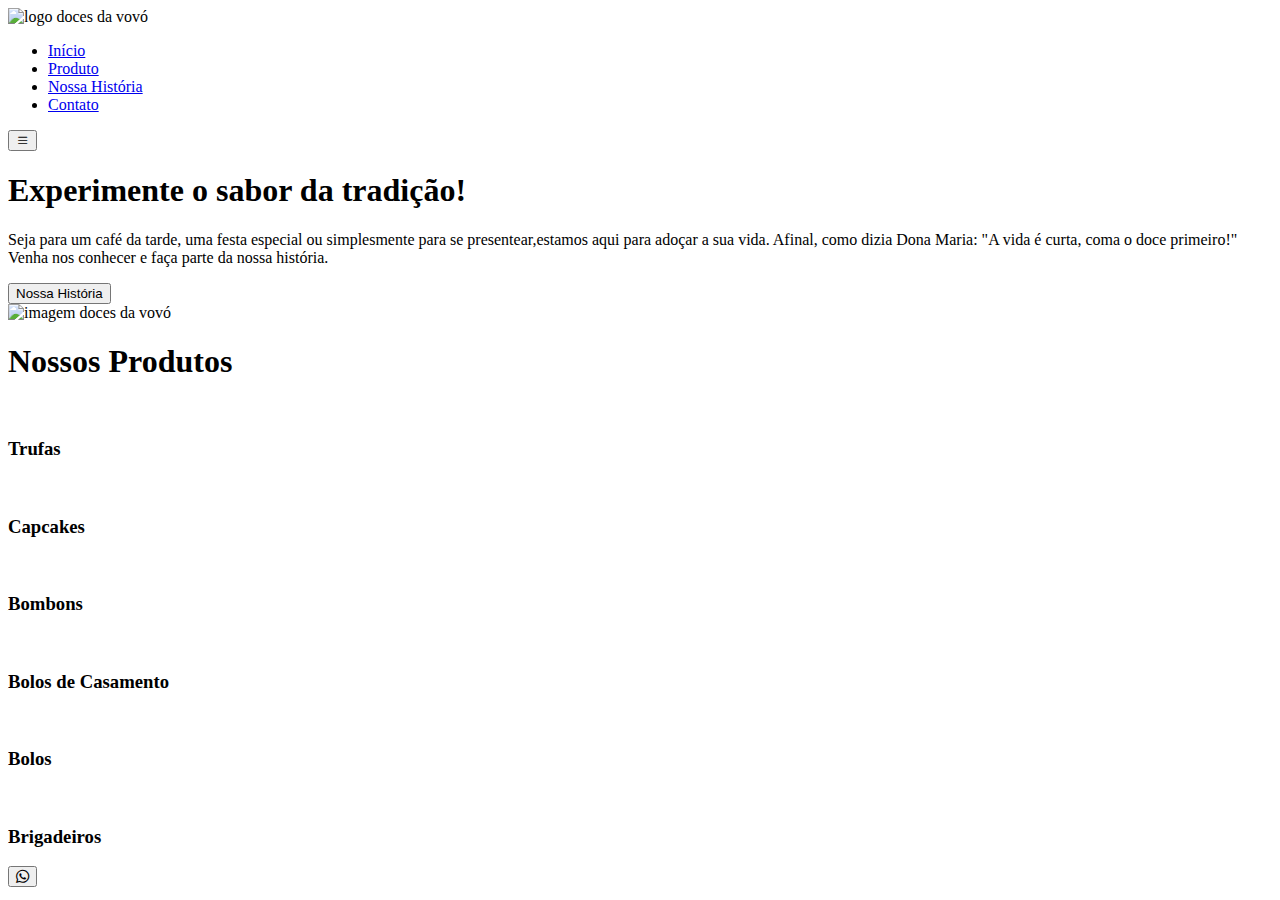
==== index.html @ 06bef93b "validação do formulario" ====
<!DOCTYPE html>
<html lang="pt-br">

<head>
    <meta charset="UTF-8">
    <meta name="viewport" content="width=device-width, initial-scale=1.0">
    <link rel="stylesheet" href="https://cdn.jsdelivr.net/npm/bootstrap-icons@1.11.3/font/bootstrap-icons.min.css">
    <link href="https://fonts.googleapis.com/css2?family=Carattere&display=swap" rel="stylesheet">
    <link
        href="https://fonts.googleapis.com/css2?family=Carattere&family=Cardo:ital,wght@0,400;0,700;1,400&display=swap"
        rel="stylesheet">
    <link rel="stylesheet" href="/doces-da-vovo/css/header.css">
    <link rel="stylesheet" href="/doces-da-vovo/css/index.css">
    <title>Doces da Vovó</title>
</head>

<body>

    <header>
        <img src="/doces-da-vovo/assets/logo3.png" alt="logo doces da vovó">
        <ul class="menu">
            <li><a href="/doces-da-vovo/index.html">Início</a></li>
            <li><a href="/doces-da-vovo/#produto">Produto</a></li>
            <li><a href="/doces-da-vovo/pages/historia.html">Nossa História</a></li>
            <li><a href="/doces-da-vovo/pages/contato.html">Contato</a></li>
        </ul>
        <button onclick="trocarMenu()"><i id="icon" class="bi bi-list"></i></button>
    </header>

    <main>
        <section class="mkt">
            <div class="mkt-box">
                <h1 class="mkt-titulo">Experimente o sabor da tradição!</h1>
                <p class="mkt-text">
                    Seja para um café da tarde, uma festa especial ou simplesmente para se presentear,estamos aqui para
                    adoçar
                    a sua vida. Afinal, como dizia Dona Maria:
                    "A vida é curta, coma o doce primeiro!"
                    Venha nos conhecer e faça parte da nossa história.</p>
                <button class="btn mkt-btn">Nossa História</button>
            </div>
            <img src="https://media-cdn.tripadvisor.com/media/photo-s/02/a2/93/8e/getlstd-property-photo.jpg"
                alt="imagem doces da vovó" srcset="" class="mkt-img">
        </section>

        <h1 class="titulo">Nossos Produtos</h1>

        <section class="card">
            <div class="card-produto" id="produto">

                <img src="/doces-da-vovo/assets/doces.jpg" alt="" srcset="">
                <h3 class="card-titulo">Trufas</h3>


                <div class="card-produto_back">

                    <!--  <p class="card-text">Lorem, ipsum dolor sit amet consectetur adipisicing elit. Assumenda aperiam
                        soluta
                        debitis nihil quasi aliquid aspernatur quia placeat similique provident impedit porro deserunt,
                        saepe officiis harum molestias repellendus sit magnam!
                    </p>-->
                </div>
            </div>
            <div class="card-produto">
                <img src="/doces-da-vovo/assets/doces 3.jpg" alt="" srcset="">

                <h3 class="card-titulo">Capcakes</h3>
            </div>
            <div class="card-produto">
                <img src="/doces-da-vovo/assets/doces 2.jpg" alt="" srcset="">

                <h3 class="card-titulo">Bombons</h3>
            </div>

            <div class="card-produto"><img src="/doces-da-vovo/assets/doces4.jpg" alt="" srcset="">
                <h3 class="card-titulo">Bolos de Casamento</h3>
            </div>
            <div class="card-produto"><img src="/doces-da-vovo/assets/doces5.jpg" alt="" srcset="">
                <h3 class="card-titulo">Bolos</h3>
            </div>
            <div class="card-produto"><img src="/doces-da-vovo/assets/doces1.jpg" alt="" srcset="">
                <h3 class="card-titulo">Brigadeiros</h3>
            </div>
        </section>

        <button class="btn-zap"><i class="bi bi-whatsapp"></i></button>

    </main>



    <footer><!-- 
        <div class="footer-icon">
            <i class="bi bi-instagram"></i>
            <i class="bi bi-whatsapp"></i>
            <i class="bi bi-twitter-x"></i>
        </div>
        <ul class="footer-menu">
            <li><a href="index.html">Início</a></li>
            <li><a href="#produto">Produto</a></li>
            <li><a href="pages/historia.html">Nossa História</a></li>
            <li><a href="pages/contato.html">Contato</a></li>
        </ul>
        <h5>Todos os direitos reservados.</h5>
 -->

    </footer>
    <script src="/doces-da-vovo/js/header.js"></script>
</body>

</html>
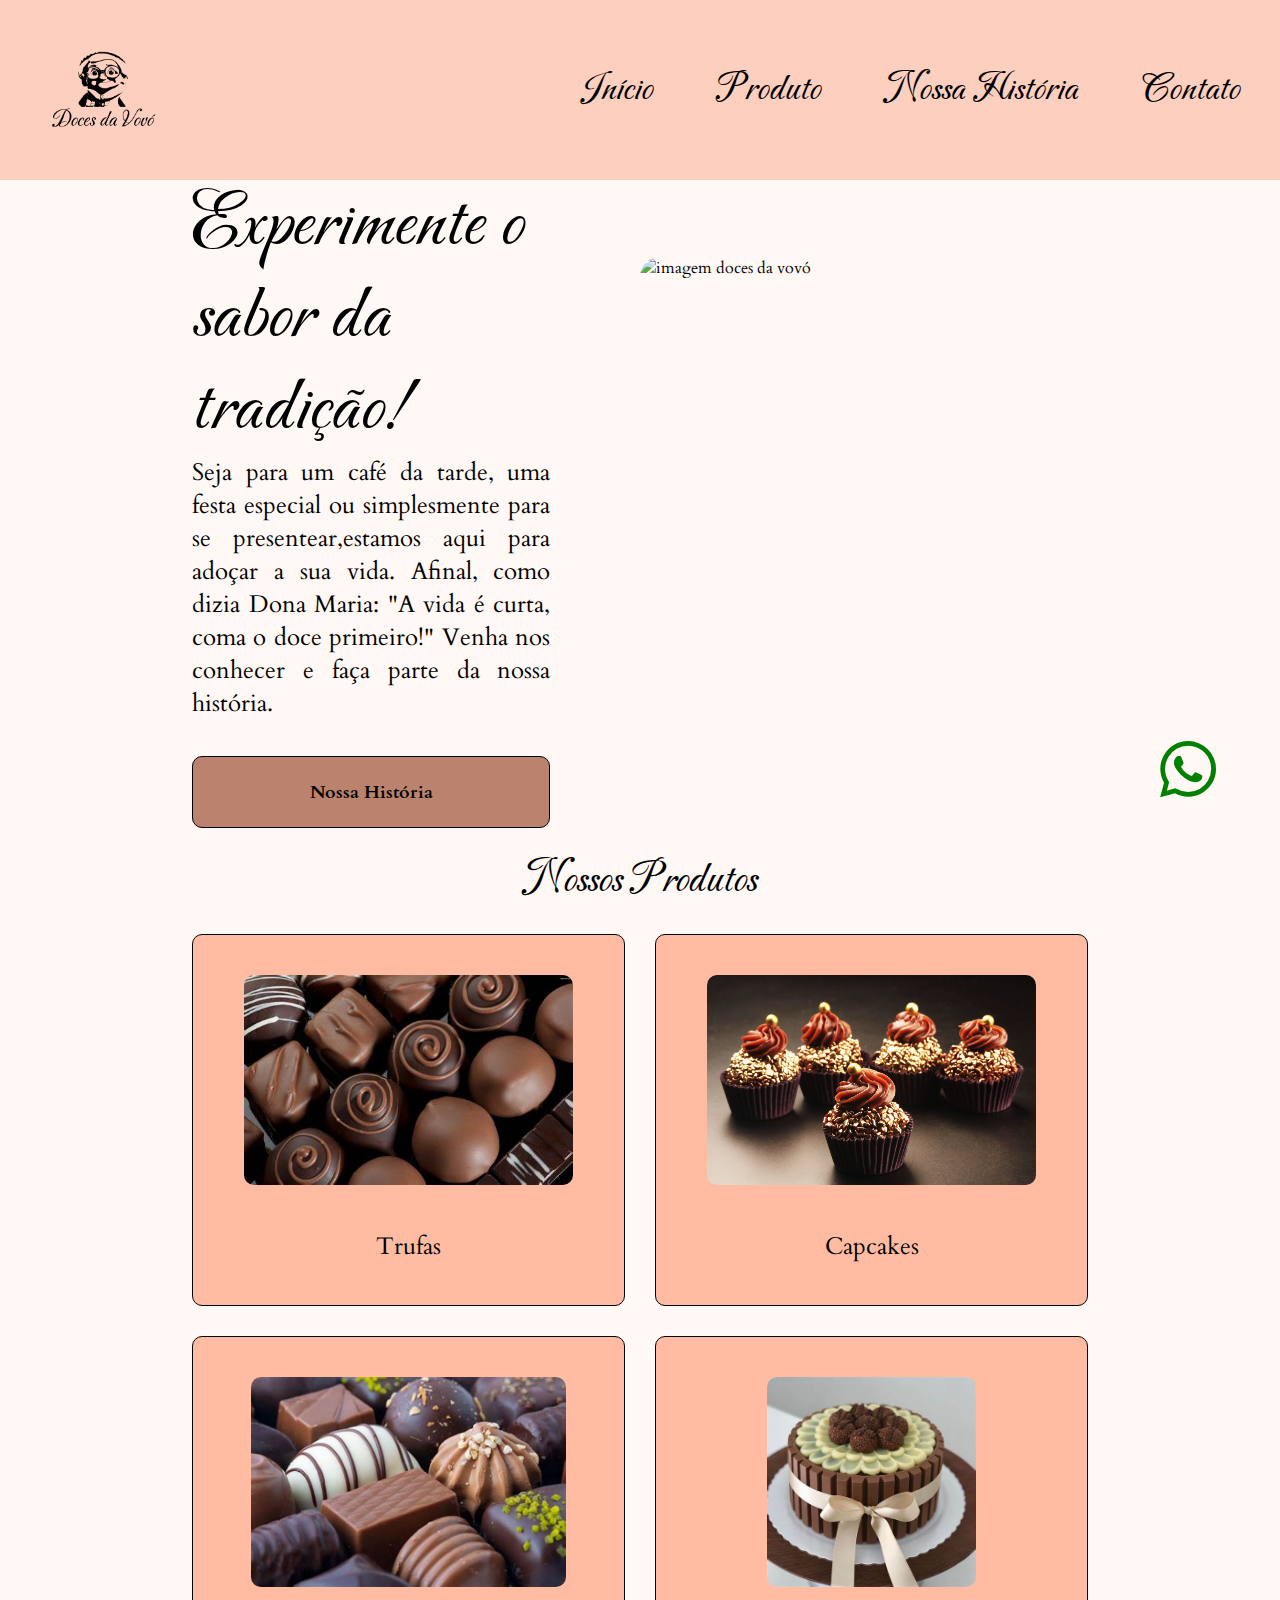
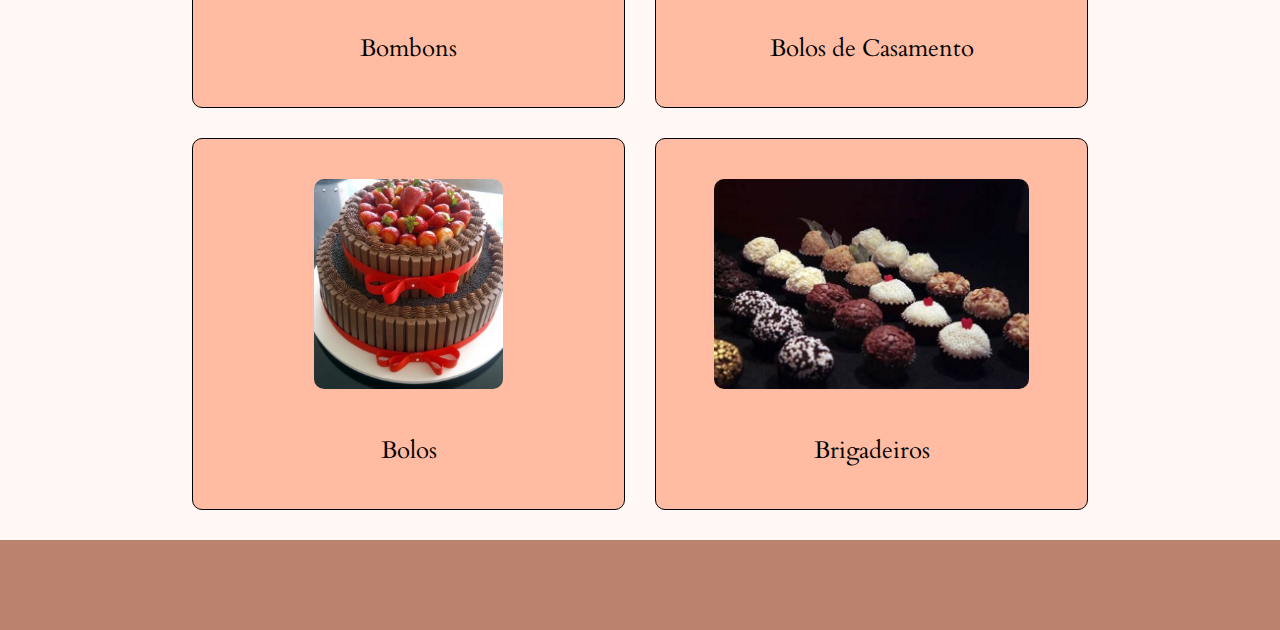
==== commit 4f40085e: "mudança de pasta p xampp" ====
--- a/index.html
+++ b/index.html
@@ -9,26 +9,27 @@
     <link
         href="https://fonts.googleapis.com/css2?family=Carattere&family=Cardo:ital,wght@0,400;0,700;1,400&display=swap"
         rel="stylesheet">
-    <link rel="stylesheet" href="/doces-da-vovo/css/header.css">
-    <link rel="stylesheet" href="/doces-da-vovo/css/index.css">
+    <link rel="stylesheet" href="/css/header.css">
+    <link rel="stylesheet" href="/css/index.css">
+    <link rel="shortcut icon" href="/assets/logo3.png" type="image/x-icon">
     <title>Doces da Vovó</title>
 </head>
 
 <body>
 
     <header>
-        <img src="/doces-da-vovo/assets/logo3.png" alt="logo doces da vovó">
+        <img src="/assets/logo3.png" alt="logo doces da vovó">
         <ul class="menu">
-            <li><a href="/doces-da-vovo/index.html">Início</a></li>
-            <li><a href="/doces-da-vovo/#produto">Produto</a></li>
-            <li><a href="/doces-da-vovo/pages/historia.html">Nossa História</a></li>
-            <li><a href="/doces-da-vovo/pages/contato.html">Contato</a></li>
+            <li><a href="/index.html">Início</a></li>
+            <li><a href="/#produto">Produto</a></li>
+            <li><a href="/pages/historia.html">Nossa História</a></li>
+            <li><a href="/pages/contato.html">Contato</a></li>
         </ul>
         <button onclick="trocarMenu()"><i id="icon" class="bi bi-list"></i></button>
     </header>
 
     <main>
-        <section class="mkt">
+        <section class="mkt reverso-coluna_sm">
             <div class="mkt-box">
                 <h1 class="mkt-titulo">Experimente o sabor da tradição!</h1>
                 <p class="mkt-text">
@@ -48,7 +49,7 @@
         <section class="card">
             <div class="card-produto" id="produto">
 
-                <img src="/doces-da-vovo/assets/doces.jpg" alt="" srcset="">
+                <img src="/assets/doces.jpg" alt="" srcset="">
                 <h3 class="card-titulo">Trufas</h3>
 
 
@@ -62,23 +63,23 @@
                 </div>
             </div>
             <div class="card-produto">
-                <img src="/doces-da-vovo/assets/doces 3.jpg" alt="" srcset="">
+                <img src="/assets/doces 3.jpg" alt="" srcset="">
 
                 <h3 class="card-titulo">Capcakes</h3>
             </div>
             <div class="card-produto">
-                <img src="/doces-da-vovo/assets/doces 2.jpg" alt="" srcset="">
+                <img src="/assets/doces 2.jpg" alt="" srcset="">
 
                 <h3 class="card-titulo">Bombons</h3>
             </div>
 
-            <div class="card-produto"><img src="/doces-da-vovo/assets/doces4.jpg" alt="" srcset="">
+            <div class="card-produto"><img src="/assets/doces4.jpg" alt="" srcset="">
                 <h3 class="card-titulo">Bolos de Casamento</h3>
             </div>
-            <div class="card-produto"><img src="/doces-da-vovo/assets/doces5.jpg" alt="" srcset="">
+            <div class="card-produto"><img src="/assets/doces5.jpg" alt="" srcset="">
                 <h3 class="card-titulo">Bolos</h3>
             </div>
-            <div class="card-produto"><img src="/doces-da-vovo/assets/doces1.jpg" alt="" srcset="">
+            <div class="card-produto"><img src="/assets/doces1.jpg" alt="" srcset="">
                 <h3 class="card-titulo">Brigadeiros</h3>
             </div>
         </section>
@@ -105,7 +106,7 @@
  -->
 
     </footer>
-    <script src="/doces-da-vovo/js/header.js"></script>
+    <script src="/js/header.js"></script>
 </body>
 
 </html>--- a/css/header.css
+++ b/css/header.css
@@ -0,0 +1,98 @@
+* {
+    margin: 0;
+    padding: 0;
+    font-family: "Cardo", serif;
+    font-weight: 400;
+    font-style: normal;
+
+    scroll-behavior: smooth;
+}
+p{
+    font-size: 1.5rem;
+}
+header {
+    display: flex;
+    justify-content: space-between;
+    align-items: center;
+
+    height: 20vh;
+    width: 100%;
+
+    background-color:#FCCFBE;
+
+    position: sticky;
+    top: 0;
+    z-index: 999;
+}
+
+header>img {
+    width: 10%;
+    height: auto;
+    padding-left: 40px;
+}
+
+.menu {
+    display: flex;
+    flex-direction: row;
+    gap: 5vw;
+    list-style: none;
+    padding-right: 40px;
+}
+
+.menu a {
+    color:#000000;
+    text-decoration: none;
+    font-size: 2.5rem;
+    font-family: "Carattere", cursive;
+    font-weight: 400;
+    font-style: normal;
+
+    &:hover {
+        transition: 0.2s ease;
+        font-size: 2rem;
+    }
+}
+
+header>button {
+    display: none;
+    font-size: 3rem;
+    color: #000000;
+    border: none;
+    background-color: transparent;
+    padding-right: 40px;
+}
+
+@media (min-width:300px) and (max-width:800px) {
+    header{
+        height: 10vh;
+    }
+    .menu {
+        display: none;
+        height: auto;
+    }
+
+    .menu.active {
+        display: flex;
+        flex-direction: column;
+        justify-content: flex-start;
+        align-items: center;
+
+        position: fixed;
+        top:10vh;
+        width: 100%;
+        height: 100%;
+        background-color: #FCCFBE;
+        z-index: 1000;
+
+    }
+    header>img {
+        min-width: 20%;
+        height: auto;
+
+    }
+
+    header>button {
+        display: block;
+        z-index: 1001;
+    }
+}--- a/css/index.css
+++ b/css/index.css
@@ -0,0 +1,296 @@
+main {
+    padding: 0 15vw;
+    height: 100%;
+    display: flex;
+    justify-content: center;
+    flex-direction: column;
+    background-color: #fff8f4;
+
+}
+
+.mkt {
+    display: flex;
+    align-items: center;
+    flex-wrap: wrap;
+    flex-direction: row;
+    width: 100%;
+    height: 100%;
+    gap: 10%;
+}
+
+.mkt-box {
+    display: flex;
+    flex-direction: column;
+    flex-wrap: wrap;
+    gap: 10%;
+    width: 40%;
+    height: 80%;
+    padding: 0;
+    margin: 0;
+}
+
+.mkt-titulo {
+    font-size: 5rem;
+    font-family: "Carattere", cursive;
+    font-weight: 400;
+}
+
+.mkt-text {
+    font-size: 1.5rem;
+    text-align: justify;
+    word-wrap: break-word;
+}
+
+.mkt-btn {
+    max-width: 40vw;
+    height: 8vh;
+    margin-top: 4vh;
+    background-color: #bb826d;
+    border: 0.5px solid black;
+    border-radius: 10px;
+    font-size: large;
+    font-weight: bold;
+
+    &:hover {
+        transition: 0.3s ease;
+        background-color: #FFBCA2;
+        color: black;
+    }
+}
+
+.mkt-img {
+    width: 45%;
+    height: 60vh;
+    border-radius: 20px;
+    margin-top: 5vh;
+
+}
+
+.titulo {
+    width: 100%;
+    font-size: 2.8rem;
+    text-align: center;
+    margin: 3% 0;
+    font-family: "Carattere", cursive;
+    font-weight: 400;
+    font-style: normal;
+}
+
+.card {
+    display: flex;
+    justify-content: center;
+    align-items: center;
+    flex-direction: row;
+    flex-wrap: wrap;
+    gap: 30px;
+    width: 100%;
+    height: 100%;
+    margin-bottom: 30px;
+
+}
+
+.card-produto {
+    width: 250px;
+    height: 350px;
+    background-color: #FFBCA2;
+    border: 1px solid black;
+    border-radius: 10px;
+    flex: 30%;
+
+    display: flex;
+    flex-direction: column;
+    align-items: center;
+    gap: 5vh;
+    padding: 10px;
+
+    position: relative;
+    transition: transform 0.8s;
+
+    &:hover {
+        
+        
+    }
+
+}
+
+.card-produto_back:hover {
+    opacity: 10;
+    z-index: 10;
+    background-color: #bb826d;
+
+}
+
+.card-produto>img {
+    max-width: 80%;
+    min-height: 60%;
+    margin-top: 30px;
+    border-radius: 10px;
+}
+
+.card-titulo {
+    width: 100%;
+    height: 100%;
+    font-size: 1.5rem;
+    text-align: center;
+    word-wrap: break-word;
+
+}
+
+.card-text {
+    width: 100%;
+    height: 100%;
+    font-size: 1.2rem;
+    text-align: center;
+    word-wrap: break-word;
+
+    &:hover {
+        display: flex;
+        color: red;
+    }
+}
+
+
+.missao{
+    align-self: center;
+    width: 80%;
+    height: 100%;
+    text-align: center;
+    padding: 5vw;
+
+}
+
+.card-produto p{
+    text-align: center;
+}
+
+.btn-zap {
+    border: none;
+    background-color: transparent;
+    font-size: 3.5rem;
+    color: green;
+    text-align: end;
+
+
+    position: fixed;
+    right: 5%;
+    bottom: 10%;
+
+    animation-name: btnZap;
+    animation-duration: 3s;
+    animation-iteration-count: infinite;
+}
+
+@keyframes btnZap {
+    0% {
+        font-size: 4rem;
+    }
+
+    50% {
+        font-size: 4.8rem;
+    }
+
+}
+
+footer {
+    width: 100%;
+    height: 10vh;
+    background-color: #bb826d;
+
+    display: flex;
+    align-items: center;
+    flex-wrap: wrap;
+    flex-direction: column;
+    gap: 10px;
+    justify-content:end;
+    align-items: center;
+
+}
+.footer-icon .bi{
+    margin-left: 10px;
+}
+.footer-menu {
+    display: flex;
+    align-items: center;
+    flex-wrap: wrap;
+    flex-direction: row;
+    justify-content: space-around;
+    gap: 50px;
+    list-style: none;
+}
+
+.footer-menu a {
+    color: #000000;
+    text-decoration: none;
+    font-size: 1.5rem;
+    font-family: "Carattere", cursive;
+    font-weight: 400;
+    font-style: normal;
+
+    &:hover {
+        transition: 0.2s ease;
+        font-size: 2rem;
+    }
+}
+footer h5{
+    width: 100%;
+    text-align: center;
+    background-color: #000000;
+    color: #ffffff;
+}
+
+@media (min-width:300px) and (max-width:800px) {
+    main {
+        padding: 3vw;
+        height: 100%;
+
+    }
+    .reverso-coluna_sm{
+        flex-direction: column-reverse;
+    }
+    .mkt {
+        flex-wrap: wrap;
+        width: 100%;
+        height: 100%;
+        gap: 5px;
+
+    }
+
+    .mkt-box {
+        width: 100%;
+        max-height: 55%;
+        margin-bottom: 6vh;
+    }
+
+    .mkt-titulo {
+        text-align: center;
+        font-size: 2.8rem;
+        word-wrap: break-word;
+    }
+
+    .mkt-btn {
+        align-self: center;
+        width: 60vw;
+    }
+
+    .mkt-img {
+        width: 100%;
+        height: 30%;
+
+    }
+
+
+    .card{
+        gap: 2vw;
+    }
+    .card-produto{
+        max-height: 60%; 
+    }
+    .card-produto>img {
+        max-width: 90%;
+        max-height: 90%;
+        margin-top: 5%;
+    }
+}
+.missao{
+    width: 100%;
+}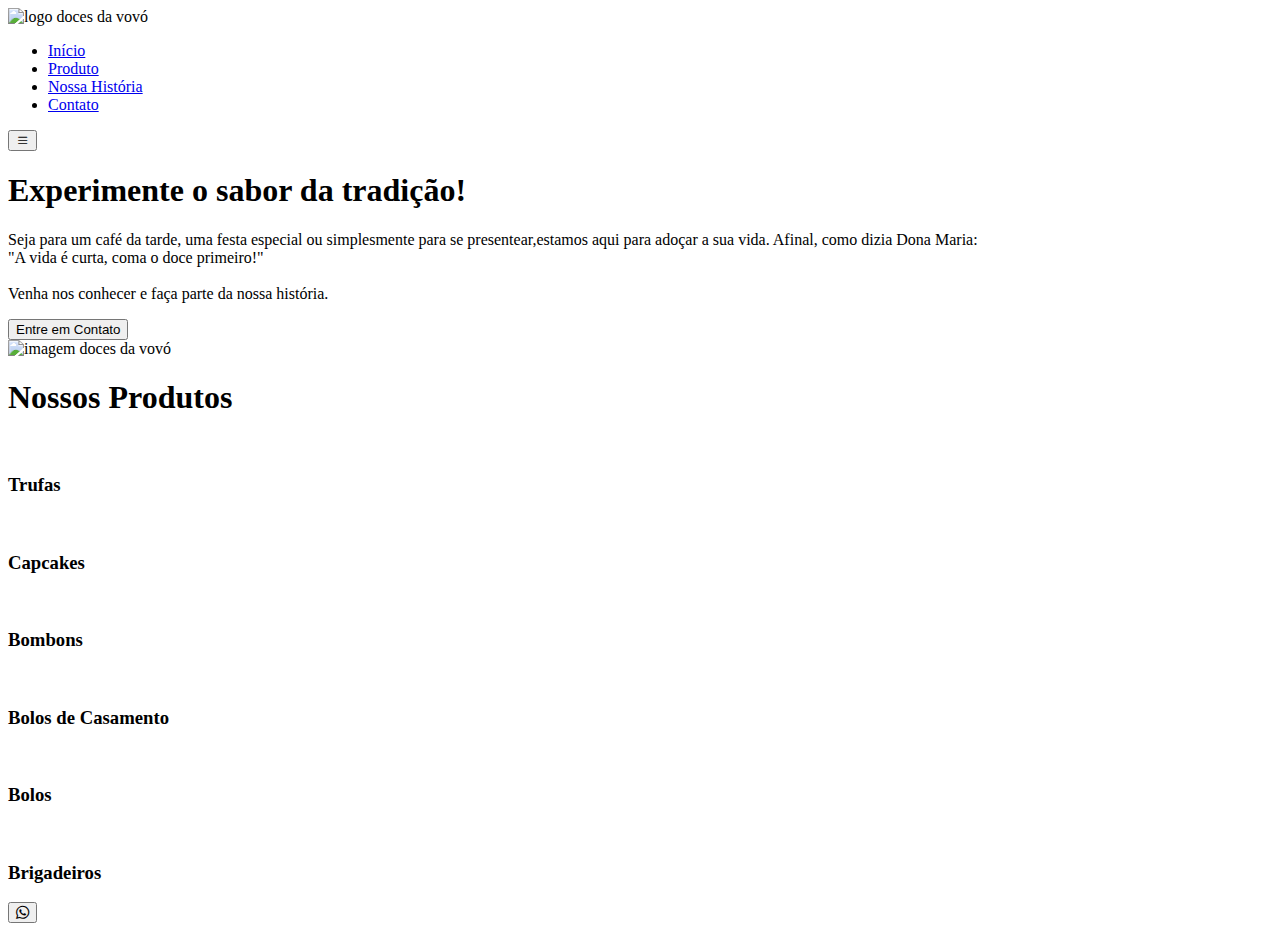
==== commit e11fd964: "inicio em php" ====
--- a/index.html
+++ b/index.html
@@ -9,21 +9,21 @@
     <link
         href="https://fonts.googleapis.com/css2?family=Carattere&family=Cardo:ital,wght@0,400;0,700;1,400&display=swap"
         rel="stylesheet">
-    <link rel="stylesheet" href="/css/header.css">
-    <link rel="stylesheet" href="/css/index.css">
-    <link rel="shortcut icon" href="/assets/logo3.png" type="image/x-icon">
+    <link rel="stylesheet" href="/doces-da-vovo-mudanca/css/header.css">
+    <link rel="stylesheet" href="/doces-da-vovo-mudanca/css/index.css">
+    <link rel="shortcut icon" href="/doces-da-vovo-mudanca/assets/logo3.png" type="image/x-icon">
     <title>Doces da Vovó</title>
 </head>
 
 <body>
 
     <header>
-        <img src="/assets/logo3.png" alt="logo doces da vovó">
+        <img src="/doces-da-vovo-mudanca/assets/logo3.png" alt="logo doces da vovó">
         <ul class="menu">
-            <li><a href="/index.html">Início</a></li>
-            <li><a href="/#produto">Produto</a></li>
-            <li><a href="/pages/historia.html">Nossa História</a></li>
-            <li><a href="/pages/contato.html">Contato</a></li>
+            <li><a href="/doces-da-vovo-mudanca/index.html">Início</a></li>
+            <li><a href="/doces-da-vovo-mudanca/#produto">Produto</a></li>
+            <li><a href="/doces-da-vovo-mudanca/pages/historia.html">Nossa História</a></li>
+            <li><a href="/doces-da-vovo-mudanca/pages/contato.html">Contato</a></li>
         </ul>
         <button onclick="trocarMenu()"><i id="icon" class="bi bi-list"></i></button>
     </header>
@@ -35,10 +35,11 @@
                 <p class="mkt-text">
                     Seja para um café da tarde, uma festa especial ou simplesmente para se presentear,estamos aqui para
                     adoçar
-                    a sua vida. Afinal, como dizia Dona Maria:
-                    "A vida é curta, coma o doce primeiro!"
+                    a sua vida. Afinal, como dizia Dona Maria: <br>
+                    <span class="fonte-carattere">"A vida é curta, coma o doce primeiro!"</span>
+                    <br><br>
                     Venha nos conhecer e faça parte da nossa história.</p>
-                <button class="btn mkt-btn">Nossa História</button>
+                <button class="btn mkt-btn">Entre em Contato</button>
             </div>
             <img src="https://media-cdn.tripadvisor.com/media/photo-s/02/a2/93/8e/getlstd-property-photo.jpg"
                 alt="imagem doces da vovó" srcset="" class="mkt-img">
@@ -49,7 +50,7 @@
         <section class="card">
             <div class="card-produto" id="produto">
 
-                <img src="/assets/doces.jpg" alt="" srcset="">
+                <img src="/doces-da-vovo-mudanca/assets/doces.jpg" alt="" srcset="">
                 <h3 class="card-titulo">Trufas</h3>
 
 
@@ -63,23 +64,23 @@
                 </div>
             </div>
             <div class="card-produto">
-                <img src="/assets/doces 3.jpg" alt="" srcset="">
+                <img src="/doces-da-vovo-mudanca/assets/doces 3.jpg" alt="" srcset="">
 
                 <h3 class="card-titulo">Capcakes</h3>
             </div>
             <div class="card-produto">
-                <img src="/assets/doces 2.jpg" alt="" srcset="">
+                <img src="/doces-da-vovo-mudanca/assets/doces 2.jpg" alt="" srcset="">
 
                 <h3 class="card-titulo">Bombons</h3>
             </div>
 
-            <div class="card-produto"><img src="/assets/doces4.jpg" alt="" srcset="">
+            <div class="card-produto"><img src="/doces-da-vovo-mudanca/assets/doces4.jpg" alt="" srcset="">
                 <h3 class="card-titulo">Bolos de Casamento</h3>
             </div>
-            <div class="card-produto"><img src="/assets/doces5.jpg" alt="" srcset="">
+            <div class="card-produto"><img src="/doces-da-vovo-mudanca/assets/doces5.jpg" alt="" srcset="">
                 <h3 class="card-titulo">Bolos</h3>
             </div>
-            <div class="card-produto"><img src="/assets/doces1.jpg" alt="" srcset="">
+            <div class="card-produto"><img src="/doces-da-vovo-mudanca/assets/doces1.jpg" alt="" srcset="">
                 <h3 class="card-titulo">Brigadeiros</h3>
             </div>
         </section>
@@ -106,7 +107,7 @@
  -->
 
     </footer>
-    <script src="/js/header.js"></script>
+    <script src="/doces-da-vovo-mudanca/js/header.js"></script>
 </body>
 
 </html>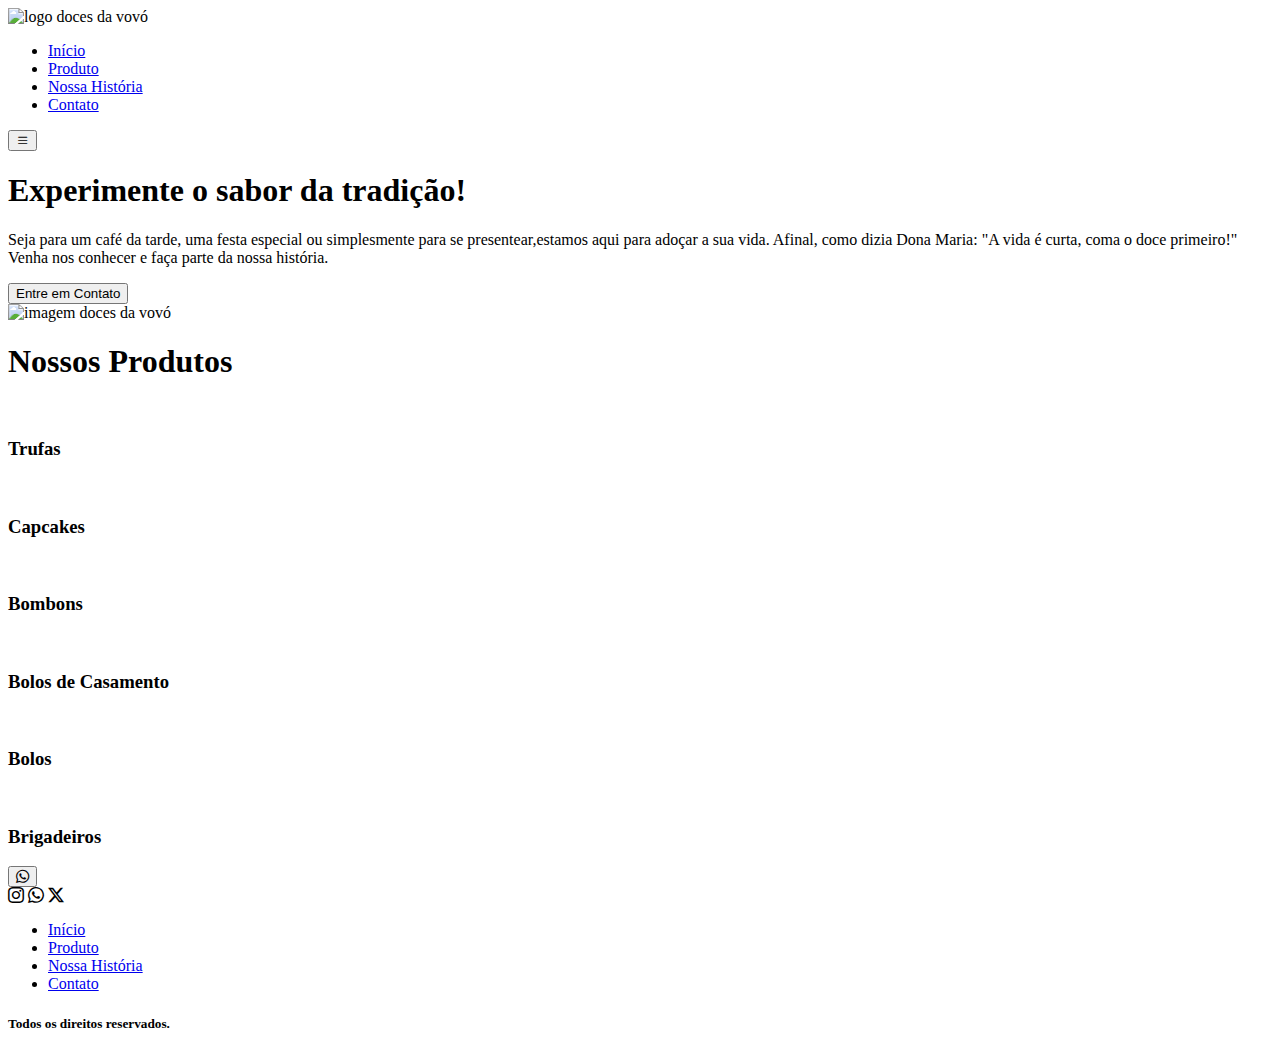
==== commit b2fe449d: "correção do menu p tela sm" ====
--- a/index.html
+++ b/index.html
@@ -9,21 +9,21 @@
     <link
         href="https://fonts.googleapis.com/css2?family=Carattere&family=Cardo:ital,wght@0,400;0,700;1,400&display=swap"
         rel="stylesheet">
-    <link rel="stylesheet" href="/doces-da-vovo-mudanca/css/header.css">
-    <link rel="stylesheet" href="/doces-da-vovo-mudanca/css/index.css">
-    <link rel="shortcut icon" href="/doces-da-vovo-mudanca/assets/logo3.png" type="image/x-icon">
+    <link rel="stylesheet" href="/doces-da-vovo/css/header.css">
+    <link rel="stylesheet" href="/doces-da-vovo/css/index.css">
+    <link rel="shortcut icon" href="/doces-da-vovo/assets/logo3.png" type="image/x-icon">
     <title>Doces da Vovó</title>
 </head>
 
 <body>
 
     <header>
-        <img src="/doces-da-vovo-mudanca/assets/logo3.png" alt="logo doces da vovó">
+        <img src="/doces-da-vovo/assets/logo3.png" alt="logo doces da vovó">
         <ul class="menu">
-            <li><a href="/doces-da-vovo-mudanca/index.html">Início</a></li>
-            <li><a href="/doces-da-vovo-mudanca/#produto">Produto</a></li>
-            <li><a href="/doces-da-vovo-mudanca/pages/historia.html">Nossa História</a></li>
-            <li><a href="/doces-da-vovo-mudanca/pages/contato.html">Contato</a></li>
+            <li><a href="/doces-da-vovo/index.html">Início</a></li>
+            <li><a href="/doces-da-vovo/#produto">Produto</a></li>
+            <li><a href="/doces-da-vovo/pages/historia.html">Nossa História</a></li>
+            <li><a href="/doces-da-vovo/pages/contato.html">Contato</a></li>
         </ul>
         <button onclick="trocarMenu()"><i id="icon" class="bi bi-list"></i></button>
     </header>
@@ -35,9 +35,9 @@
                 <p class="mkt-text">
                     Seja para um café da tarde, uma festa especial ou simplesmente para se presentear,estamos aqui para
                     adoçar
-                    a sua vida. Afinal, como dizia Dona Maria: <br>
+                    a sua vida. Afinal, como dizia Dona Maria:
                     <span class="fonte-carattere">"A vida é curta, coma o doce primeiro!"</span>
-                    <br><br>
+                    <br>
                     Venha nos conhecer e faça parte da nossa história.</p>
                 <button class="btn mkt-btn">Entre em Contato</button>
             </div>
@@ -50,7 +50,7 @@
         <section class="card">
             <div class="card-produto" id="produto">
 
-                <img src="/doces-da-vovo-mudanca/assets/doces.jpg" alt="" srcset="">
+                <img src="/doces-da-vovo/assets/doces.jpg" alt="" srcset="">
                 <h3 class="card-titulo">Trufas</h3>
 
 
@@ -64,23 +64,23 @@
                 </div>
             </div>
             <div class="card-produto">
-                <img src="/doces-da-vovo-mudanca/assets/doces 3.jpg" alt="" srcset="">
+                <img src="/doces-da-vovo/assets/doces 3.jpg" alt="" srcset="">
 
                 <h3 class="card-titulo">Capcakes</h3>
             </div>
             <div class="card-produto">
-                <img src="/doces-da-vovo-mudanca/assets/doces 2.jpg" alt="" srcset="">
+                <img src="/doces-da-vovo/assets/doces 2.jpg" alt="" srcset="">
 
                 <h3 class="card-titulo">Bombons</h3>
             </div>
 
-            <div class="card-produto"><img src="/doces-da-vovo-mudanca/assets/doces4.jpg" alt="" srcset="">
+            <div class="card-produto"><img src="/doces-da-vovo/assets/doces4.jpg" alt="" srcset="">
                 <h3 class="card-titulo">Bolos de Casamento</h3>
             </div>
-            <div class="card-produto"><img src="/doces-da-vovo-mudanca/assets/doces5.jpg" alt="" srcset="">
+            <div class="card-produto"><img src="/doces-da-vovo/assets/doces5.jpg" alt="" srcset="">
                 <h3 class="card-titulo">Bolos</h3>
             </div>
-            <div class="card-produto"><img src="/doces-da-vovo-mudanca/assets/doces1.jpg" alt="" srcset="">
+            <div class="card-produto"><img src="/doces-da-vovo/assets/doces1.jpg" alt="" srcset="">
                 <h3 class="card-titulo">Brigadeiros</h3>
             </div>
         </section>
@@ -89,9 +89,7 @@
 
     </main>
 
-
-
-    <footer><!-- 
+    <footer>
         <div class="footer-icon">
             <i class="bi bi-instagram"></i>
             <i class="bi bi-whatsapp"></i>
@@ -104,10 +102,8 @@
             <li><a href="pages/contato.html">Contato</a></li>
         </ul>
         <h5>Todos os direitos reservados.</h5>
- -->
-
     </footer>
-    <script src="/doces-da-vovo-mudanca/js/header.js"></script>
+    <script src="/doces-da-vovo/js/header.js"></script>
 </body>
 
 </html>